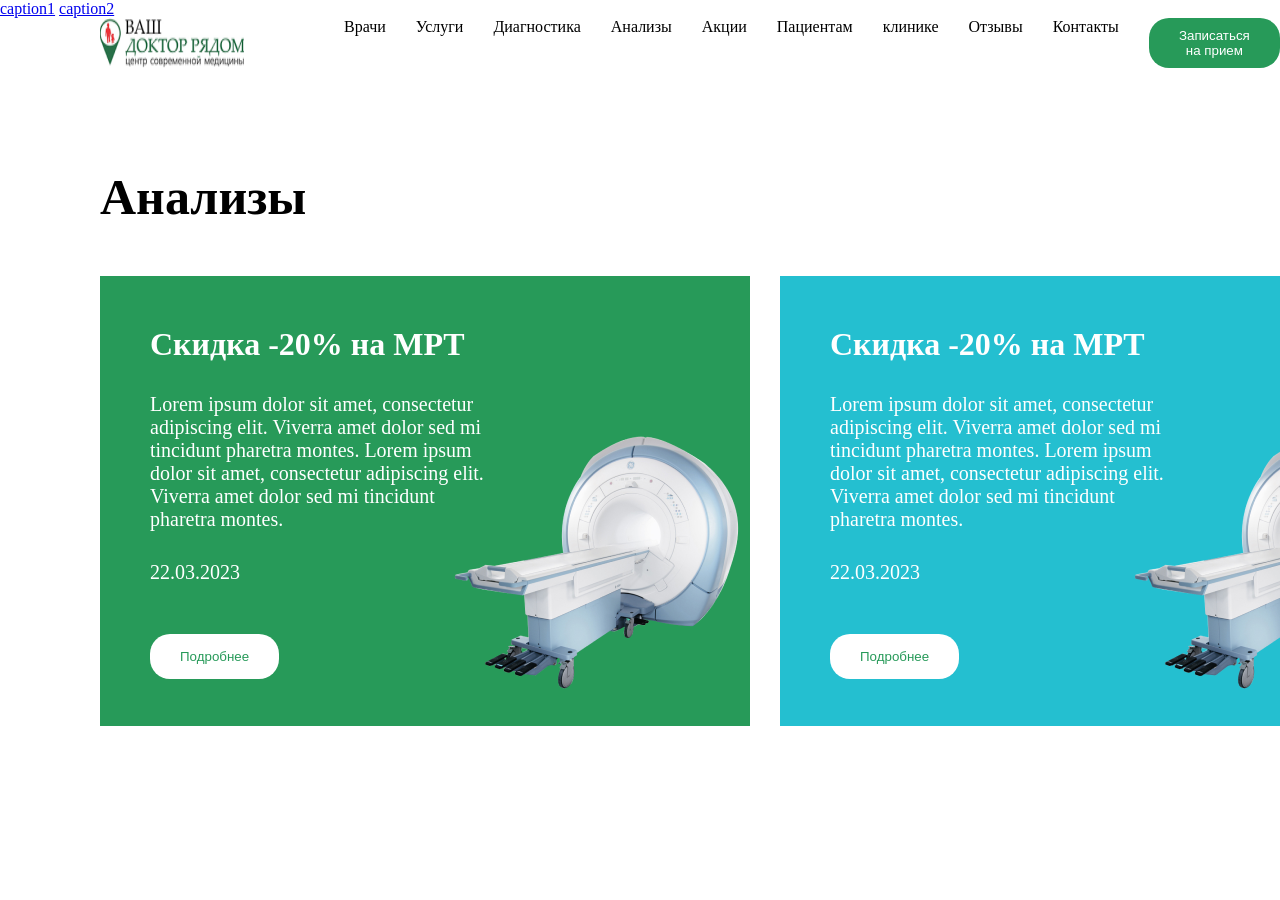
==== index.html @ 98c3f206 "Salom5-salom11" ====
<!DOCTYPE html>
<html lang="en">
<head>
    <meta charset="UTF-8">
    <meta name="viewport" content="width=device-width, initial-scale=1.0">
    <title>Document</title>
    <link rel="stylesheet" href="./style.css">
</head>
<body>
    <a href="./index.html">caption1</a>
    <a href="./abduvochid/abdu.html">caption2</a>
    <div class="salom">
        <img src="./image 1.png" alt="">
        <div class="salom1">
            <p>Врачи</p>
            <p>Услуги</p>
            <p>Диагностика</p>
            <p>Анализы</p>
            <p>Акции</p>
            <p>Пациентам</p>
            <p>клинике</p>
            <p>Отзывы</p>
            <p>Контакты</p>
            <button class="salom2">Записаться на прием</button>
        </div>
    </div>
    <div class="salom3">
        <h1 class="salom4">Анализы</h1>
    </div>
<div class="salom10">
        <div class="salom5">
        <h1>Скидка -20% на МРТ</h1>
        <p class="salom8">Lorem ipsum dolor sit amet, consectetur<br> adipiscing elit. Viverra amet dolor sed mi<br> tincidunt pharetra montes. Lorem ipsum<br> dolor sit amet, consectetur adipiscing elit.<br> Viverra amet dolor sed mi tincidunt<br> pharetra montes.</p>
        <p class="salom8">22.03.2023</p>
        <button class="salom7">Подробнее</button>
        <img class="salom6" src="./image 4.png" alt="">
    </div>
        <div class="salom11">
        <h1>Скидка -20% на МРТ</h1>
        <p class="salom8">Lorem ipsum dolor sit amet, consectetur<br> adipiscing elit. Viverra amet dolor sed mi<br> tincidunt pharetra montes. Lorem ipsum<br> dolor sit amet, consectetur adipiscing elit.<br> Viverra amet dolor sed mi tincidunt<br> pharetra montes.</p>
        <p class="salom8">22.03.2023</p>
        <button class="salom7">Подробнее</button>
        <img class="salom6" src="./image 4.png" alt="">
    </div>
</div>
</body>
</html>
---- style.css ----
*{
    margin: 0;
}
.salom{
    margin-left: 100px;
    display: flex;
}
.salom1{
    margin-left: 100px;
    gap: 30px;
    display: flex;
}
.salom2{
    padding: 10px 30px;
    background-color: #279A59;
    color: white;
    border: none;
    border-radius: 20px;
}
.salom3{
    margin-top: 100px;
    margin-left: 100px;
}
.salom4{
    font-size: 50px;
}
.salom5{
    height: 350px;
    color: white;
    margin-top: 50px;
    margin-left: 100px;
    width: 550px;
    padding: 50px;
    background-color: #279A59;
}
.salom6{
    margin-top: -250px;
    margin-left: 300px;
}
.salom7{
    margin-top: 50px;
    background-color: white;
    color: #279A59;
    padding: 15px 30px;
    border: none;
    border-radius: 20px;
}
.salom8{
    font-size: 20px;
    margin-top: 30px;
}
.salom10{
    display: flex;
}
.salom11{
    margin-left: 30px;
        height: 350px;
    color: white;
    margin-top: 50px;
    width: 550px;
    padding: 50px;
    background-color: #24BFD0;
}
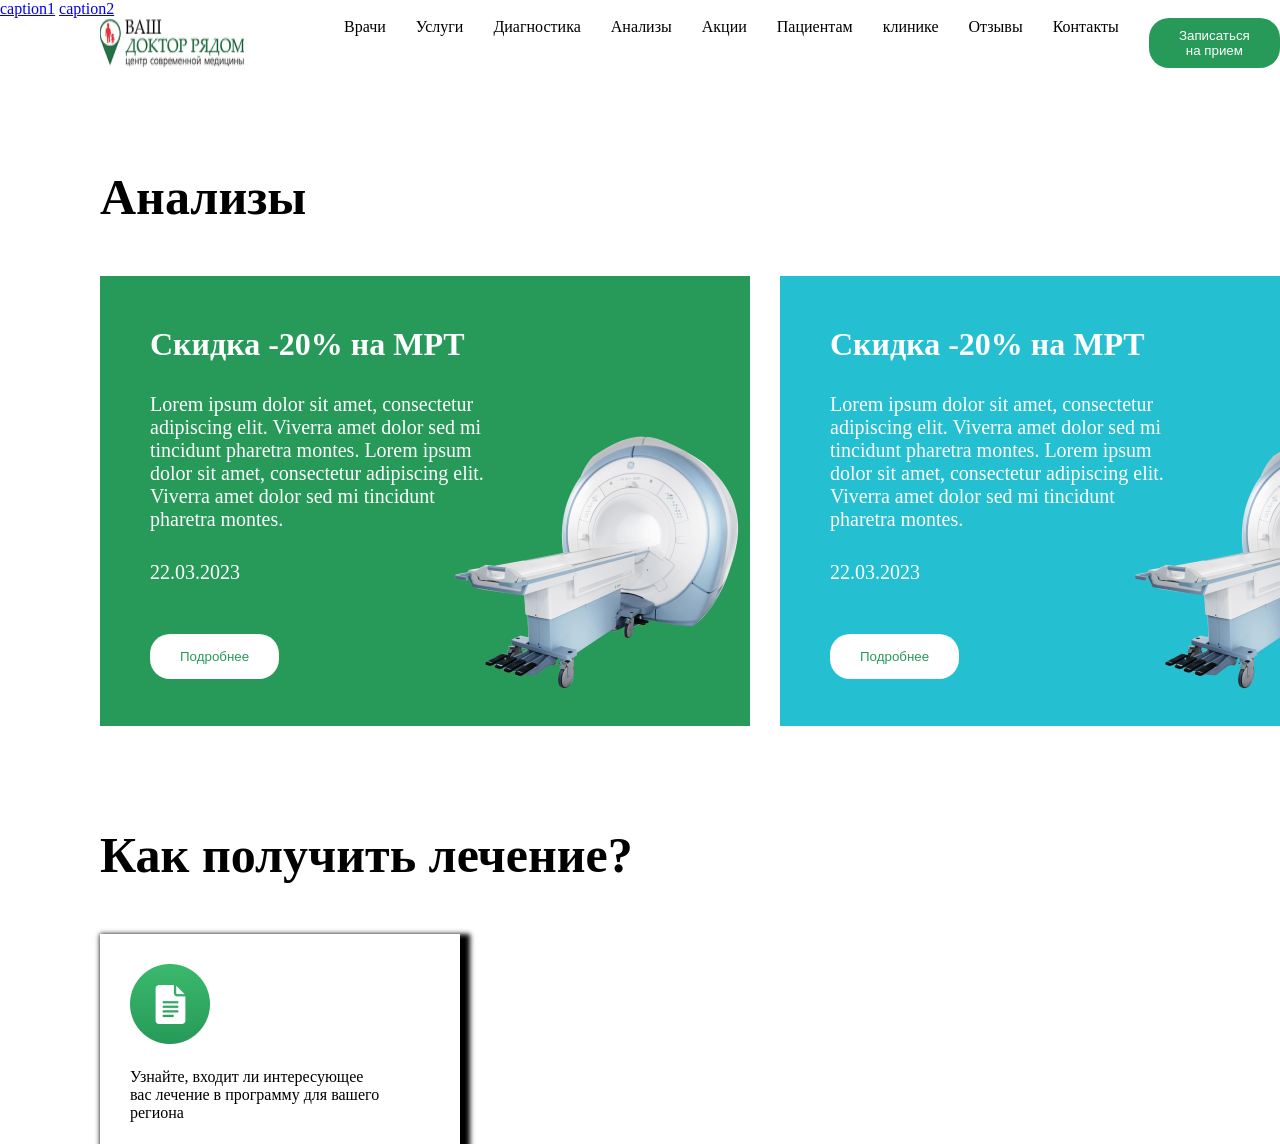
==== commit 8dcd00d0: "salom14-salom15" ====
--- a/index.html
+++ b/index.html
@@ -43,5 +43,12 @@
         <img class="salom6" src="./image 4.png" alt="">
     </div>
 </div>
+<div class="salom12">
+    <h1 class="salom13">Как получить лечение?</h1>
+</div>
+<div class="salom14">
+    <img src="./Frame 129.png" alt="">
+    <p class="salom15">Узнайте, входит ли интересующее<br> вас лечение в программу для вашего<br> региона</p>
+</div>
 </body>
 </html>
--- a/style.css
+++ b/style.css
@@ -60,4 +60,22 @@
     width: 550px;
     padding: 50px;
     background-color: #24BFD0;
+}
+.salom12{
+    margin-top: 100px;
+    margin-left: 100px;
+}
+.salom13{
+    font-size: 50px;
+}
+.salom14{
+    margin-top: 50px;
+    margin-left: 100px;
+    width: 300px;
+    height: 150px;
+    padding: 30px;
+    box-shadow: 5px 5px 5px 5px;
+}
+.salom15{
+    margin-top: 20px;
 }
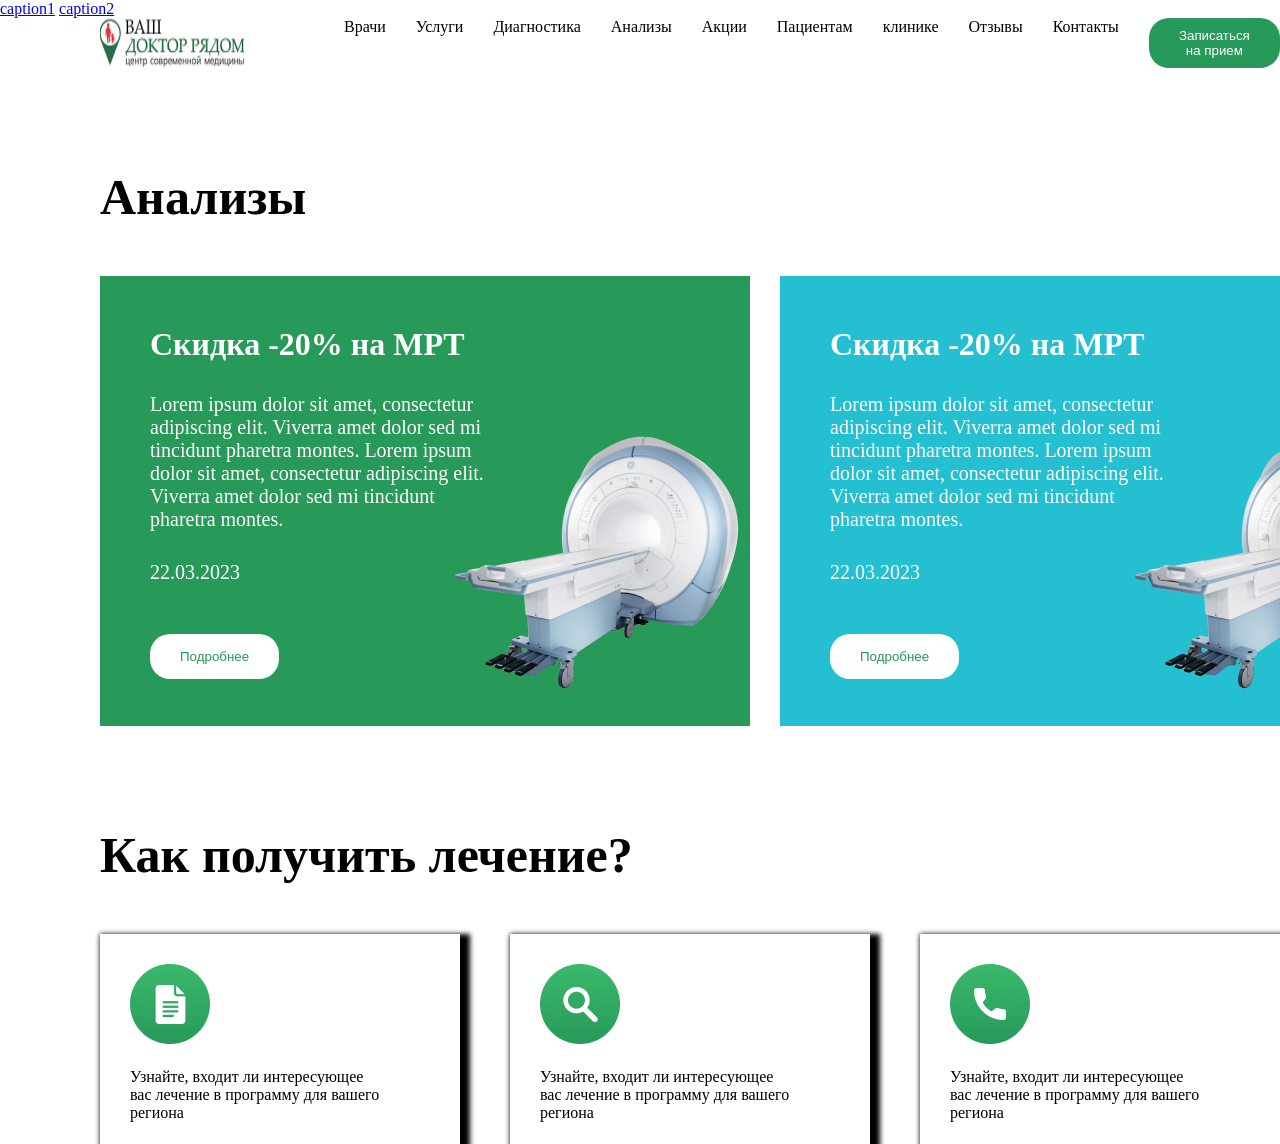
==== commit 10a7b14d: "salom2-salom18" ====
--- a/index.html
+++ b/index.html
@@ -46,9 +46,19 @@
 <div class="salom12">
     <h1 class="salom13">Как получить лечение?</h1>
 </div>
-<div class="salom14">
+<div class="salom16">
+    <div class="salom14">
     <img src="./Frame 129.png" alt="">
     <p class="salom15">Узнайте, входит ли интересующее<br> вас лечение в программу для вашего<br> региона</p>
 </div>
+<div class="salom17">
+    <img src="./Frame 153.png" alt="">
+    <p class="salom15">Узнайте, входит ли интересующее<br> вас лечение в программу для вашего<br> региона</p>
+</div>
+<div class="salom18">
+    <img src="./Frame 153 (1).png" alt="">
+    <p class="salom15">Узнайте, входит ли интересующее<br> вас лечение в программу для вашего<br> региона</p>
+</div>
+</div>
 </body>
 </html>
--- a/style.css
+++ b/style.css
@@ -78,4 +78,23 @@
 }
 .salom15{
     margin-top: 20px;
-}+}
+.salom16{
+    display: flex;
+}
+.salom17{
+        margin-top: 50px;
+    margin-left: 50px;
+    width: 300px;
+    height: 150px;
+    padding: 30px;
+    box-shadow: 5px 5px 5px 5px;
+}
+.salom18{
+        margin-top: 50px;
+    margin-left: 50px;
+    width: 300px;
+    height: 150px;
+    padding: 30px;
+    box-shadow: 5px 5px 5px 5px;
+}
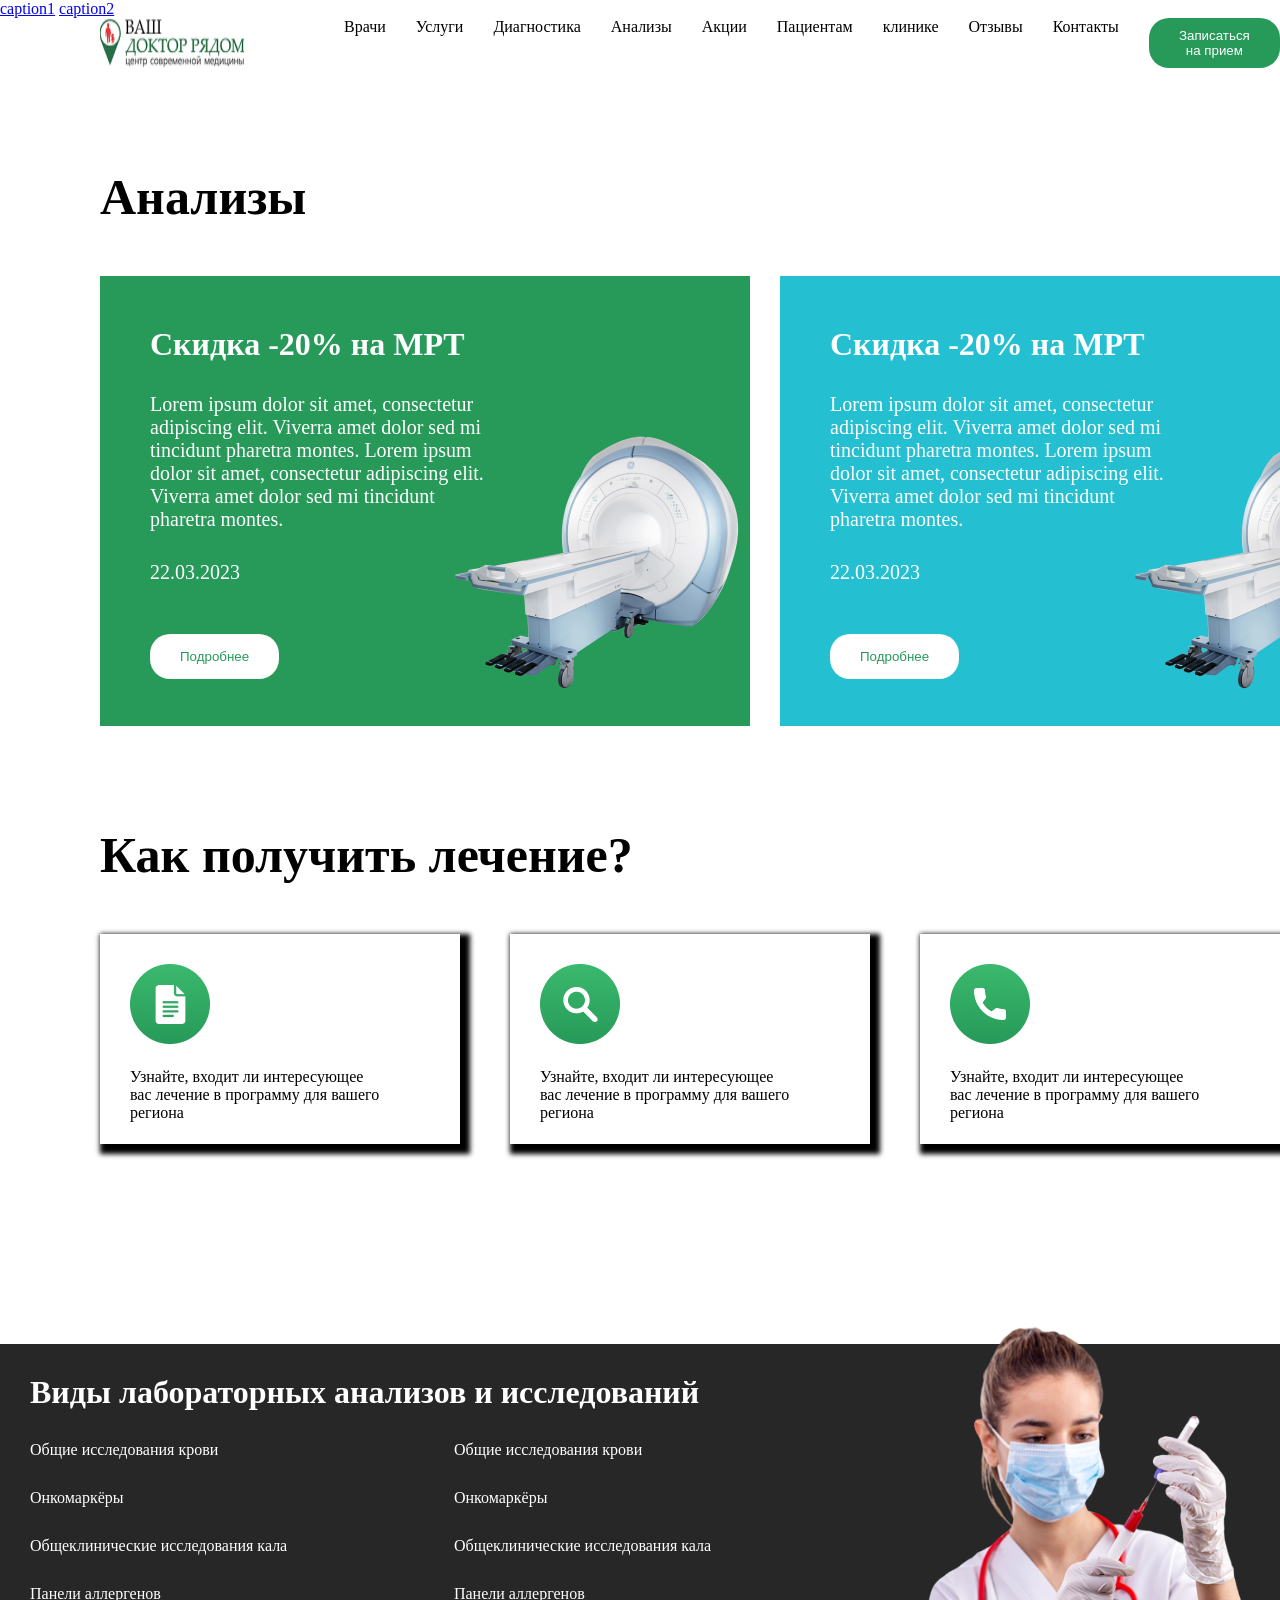
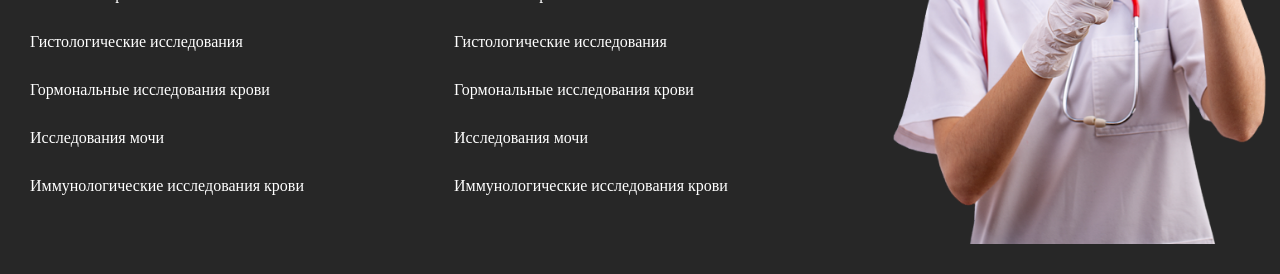
==== commit 1df32bbe: "salom19-salom21" ====
--- a/index.html
+++ b/index.html
@@ -60,5 +60,31 @@
     <p class="salom15">Узнайте, входит ли интересующее<br> вас лечение в программу для вашего<br> региона</p>
 </div>
 </div>
+<div class="salom19">
+    <h1>Виды лабораторных анализов и исследований</h1>
+<div class="salom21">
+    <div class="salom20">
+        <p>Общие исследования крови</p>
+    <p>Онкомаркёры</p>
+    <p>Общеклинические исследования кала</p>
+    <p>Панели аллергенов</p>
+    <p>Гистологические исследования</p>
+    <p>Гормональные исследования крови</p>
+    <p>Исследования мочи</p>
+    <p>Иммунологические исследования крови</p>
+</div>
+<div class="salom20">
+        <p>Общие исследования крови</p>
+    <p>Онкомаркёры</p>
+    <p>Общеклинические исследования кала</p>
+    <p>Панели аллергенов</p>
+    <p>Гистологические исследования</p>
+    <p>Гормональные исследования крови</p>
+    <p>Исследования мочи</p>
+    <p>Иммунологические исследования крови</p>
+</div>
+<img class="salom22" src="./woman-nurse-or-doctor-2021-08-27-13-41-17-utc-PhotoRoom 1.png" alt="">
+</div>
+</div>
 </body>
 </html>
--- a/style.css
+++ b/style.css
@@ -98,3 +98,24 @@
     padding: 30px;
     box-shadow: 5px 5px 5px 5px;
 }
+.salom19{
+    margin-top: 200px;
+    color: white;
+    padding: 30px;
+    width: 1430px;
+    background-color: #272727;
+}
+.salom20{
+    display: flex;
+    flex-direction: column;
+    gap: 30px;
+    margin-top: 30px;
+}
+.salom21{
+    display: flex;
+    gap: 150px;
+}
+.salom22{
+    margin-top: -100px;
+    width: 400px;
+}
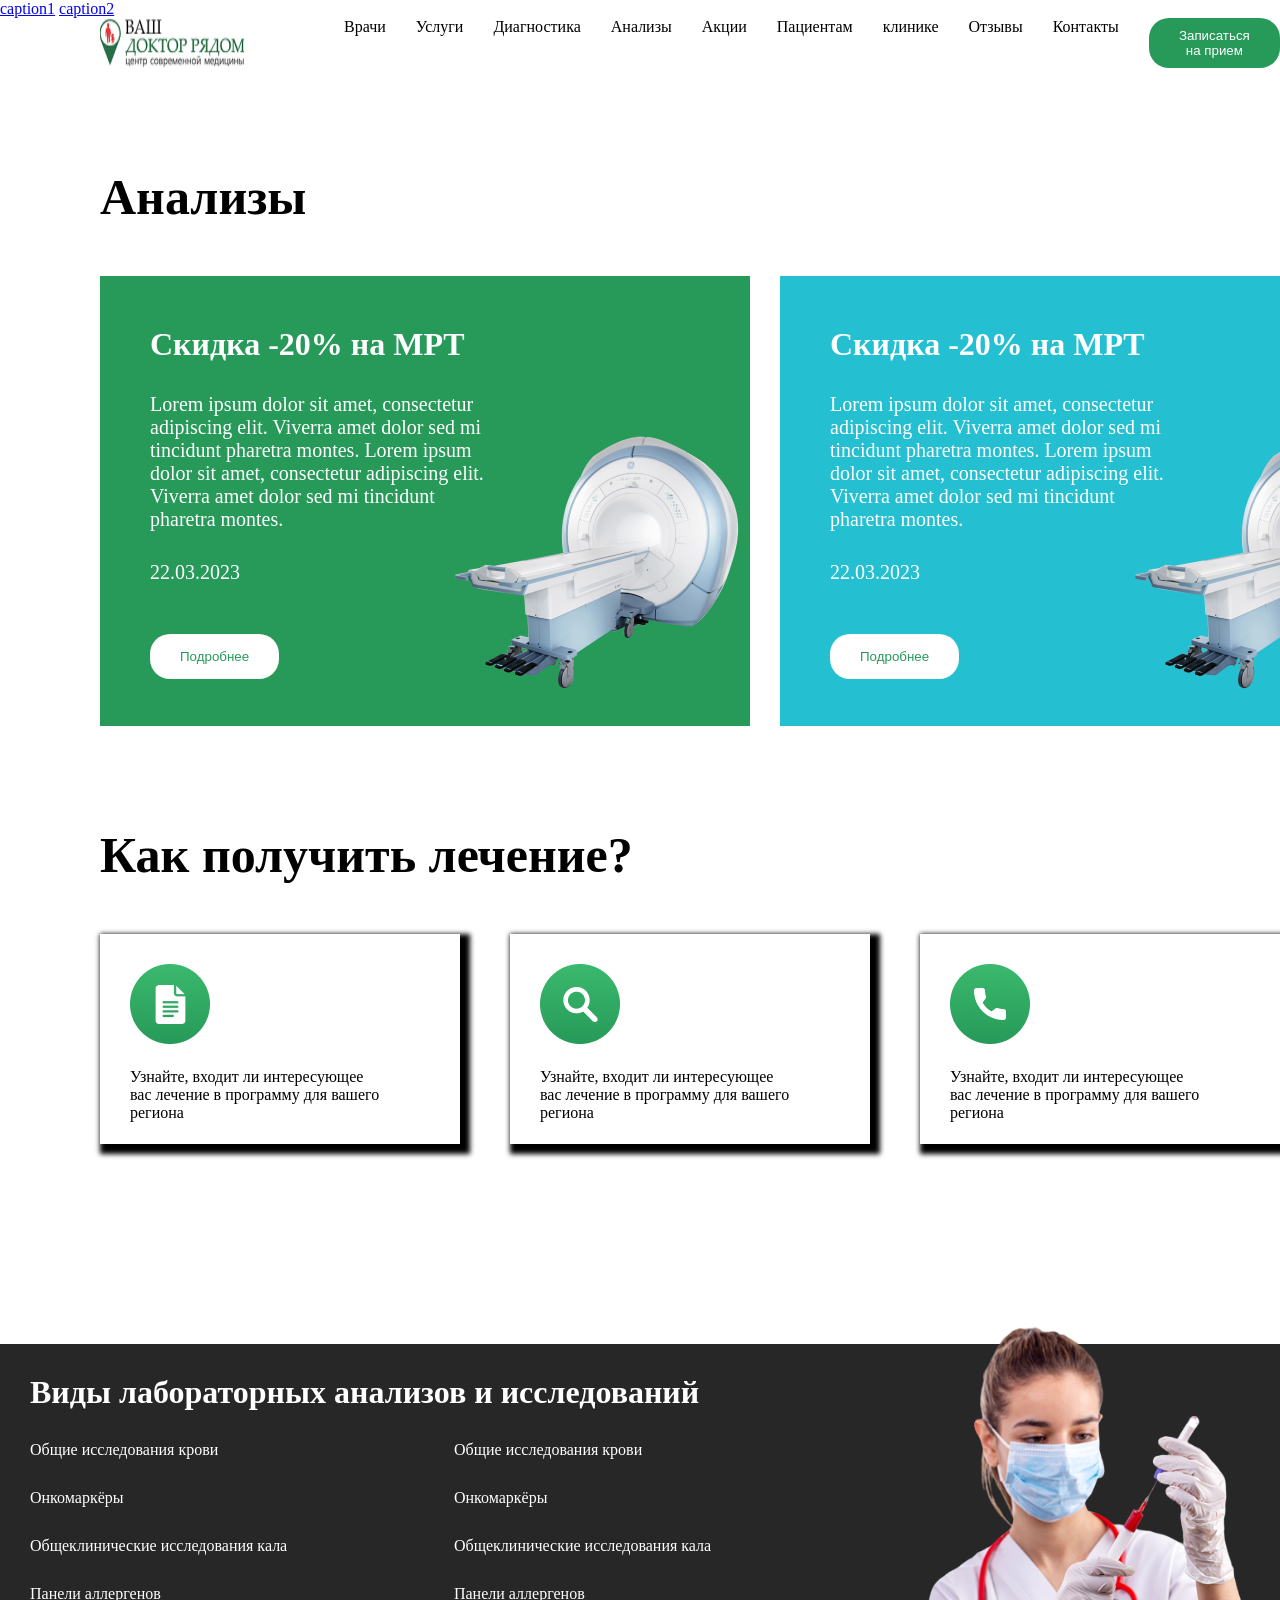
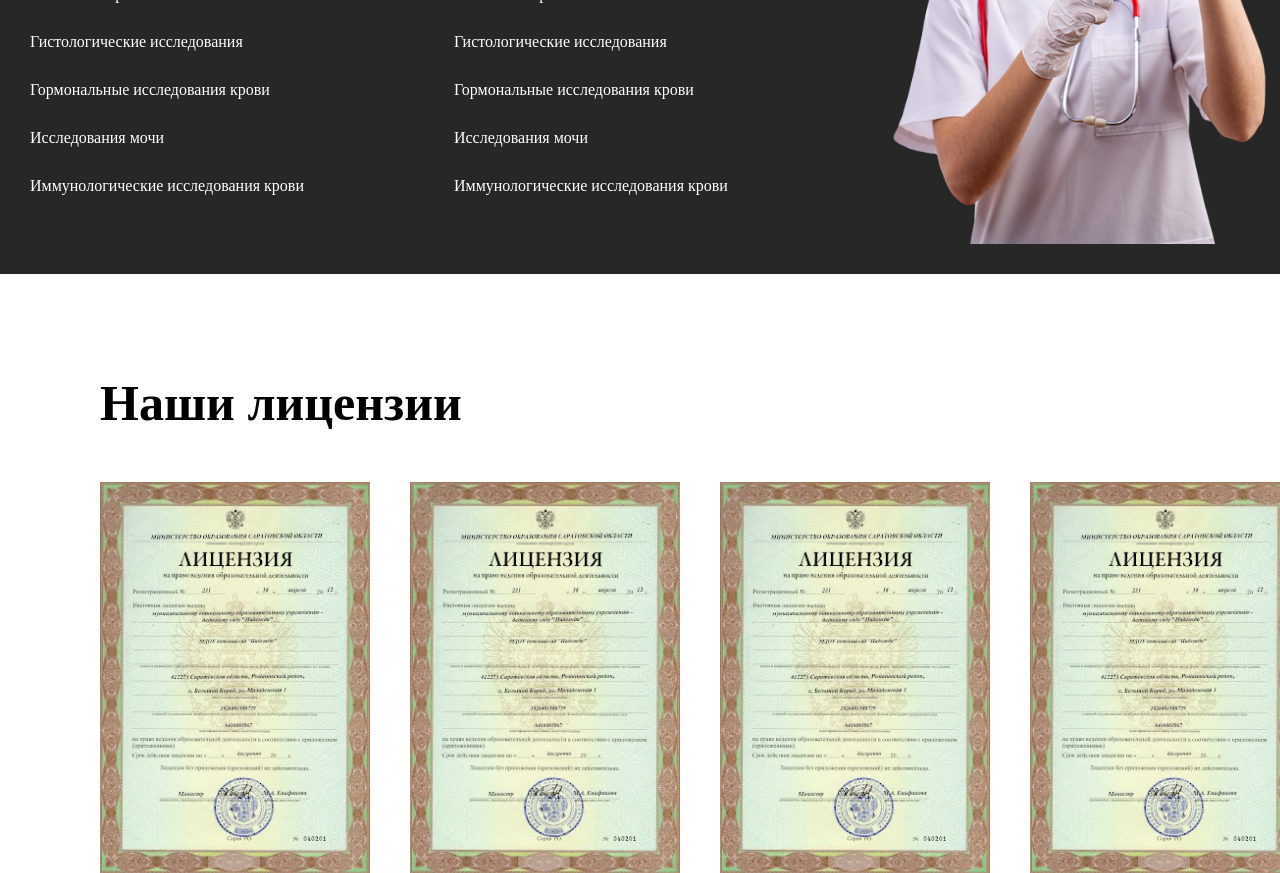
==== commit 2ae3a097: "salom23-salom25" ====
--- a/index.html
+++ b/index.html
@@ -86,5 +86,14 @@
 <img class="salom22" src="./woman-nurse-or-doctor-2021-08-27-13-41-17-utc-PhotoRoom 1.png" alt="">
 </div>
 </div>
+<div class="salom23">
+    <h1 class="salom24">Наши лицензии</h1>
+    <div class="salom25">
+    <img src="./image 7.png" alt="">
+    <img src="./image 7.png" alt="">
+    <img src="./image 7.png" alt="">
+    <img src="./image 7.png" alt="">
+</div>
+</div>
 </body>
 </html>
--- a/style.css
+++ b/style.css
@@ -119,3 +119,15 @@
     margin-top: -100px;
     width: 400px;
 }
+.salom23{
+    margin-top: 100px;
+    margin-left: 100px;
+}
+.salom24{
+    font-size: 50px;
+}
+.salom25{
+    display: flex;
+    margin-top: 50px;
+    gap: 40px;
+}
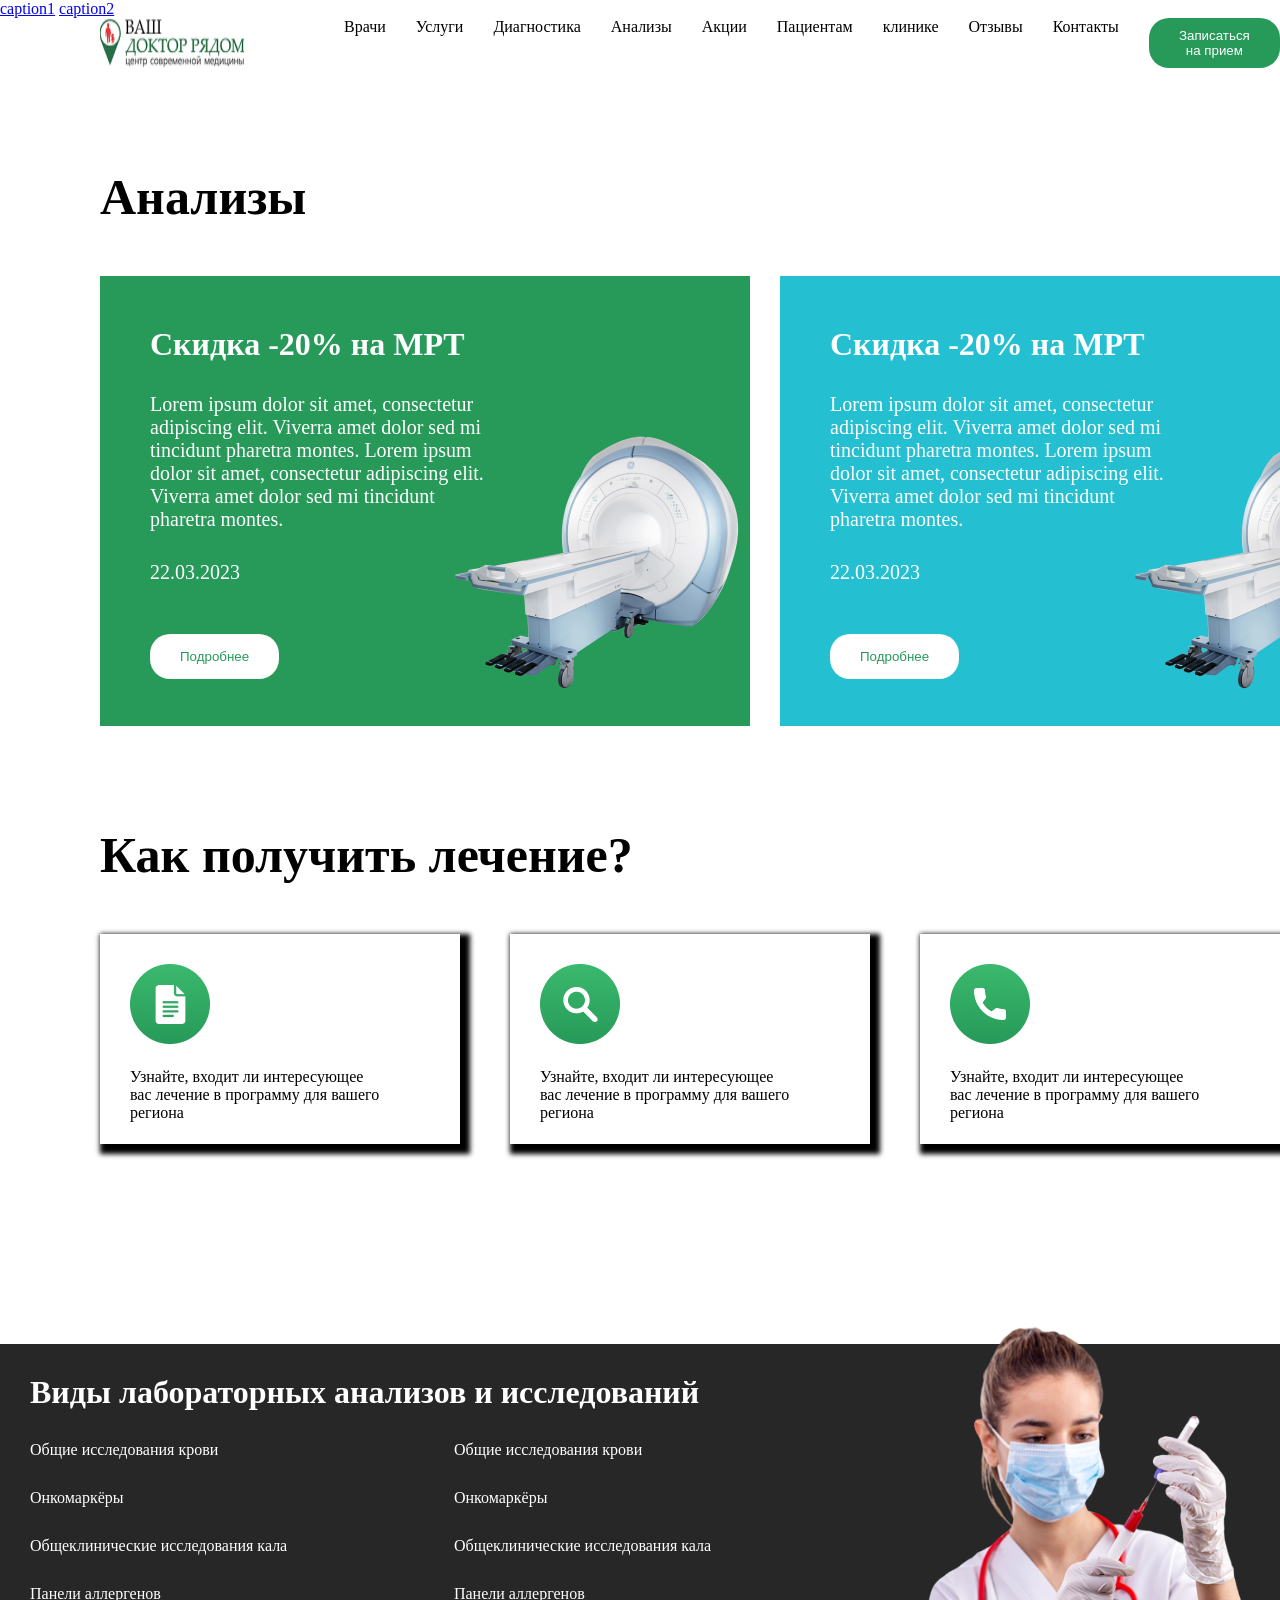
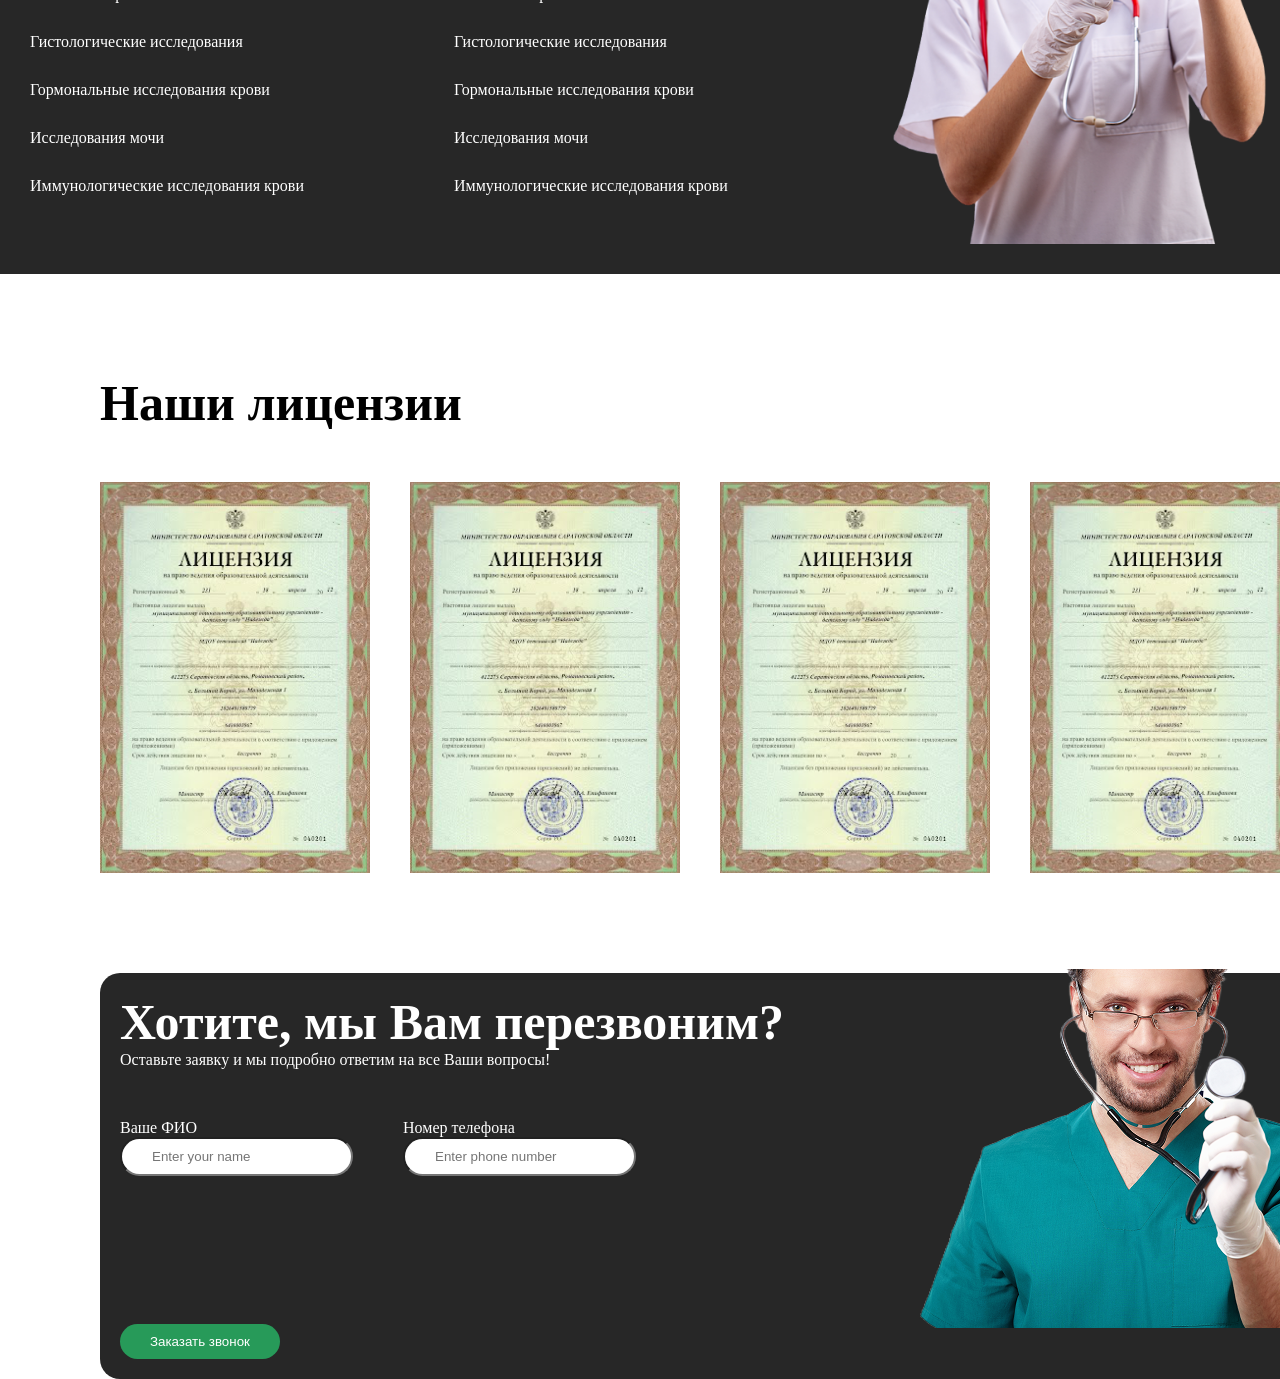
==== commit 0a6c5279: "salom27-salom32" ====
--- a/index.html
+++ b/index.html
@@ -95,5 +95,23 @@
     <img src="./image 7.png" alt="">
 </div>
 </div>
+<div class="salom26">
+    <h1 class="salom24">Хотите, мы Вам перезвоним?</h1>
+    <p>Оставьте заявку и мы подробно ответим на все Ваши вопросы!</p>
+    <div class="salom27">
+<div class="salom29">
+            <p class="salom30">Ваше ФИО</p>
+        <input class="salom28" type="text" placeholder="Enter your name">
+</div>
+<div class="salom29">
+            <p class="salom30">Номер телефона</p>
+        <input class="salom28" type="text" name="" id="" placeholder="Enter phone number">
+</div>
+<div class="salom33">
+        <img class="salom32" src="./doctor-with-stethoscope-2021-09-03-02-58-01-utc 1.png" alt="">
+</div>
+    </div>
+    <button class="salom31">Заказать звонок</button>
+</div>
 </body>
 </html>
--- a/style.css
+++ b/style.css
@@ -131,3 +131,35 @@
     margin-top: 50px;
     gap: 40px;
 }
+.salom26{
+    margin-top: 100px;
+    margin-left: 100px;
+    width: 1200px;
+    padding: 20px;
+    border-radius: 20px;
+    background-color: #272727;
+    color: white;
+}
+.salom27{
+    gap: 50px;
+    display: flex;
+}
+.salom28{
+    border-radius: 20px;
+    padding: 10px 30px;
+}
+.salom29{
+    margin-top: 50px;
+}
+.salom31{
+    margin-top: -400px;
+    padding: 10px 30px;
+    background-color: #279A59;
+    color: white;
+    border: none;
+    border-radius: 20px;
+}
+.salom32{
+    margin-left: 100px;
+    margin-top: -100px;
+}
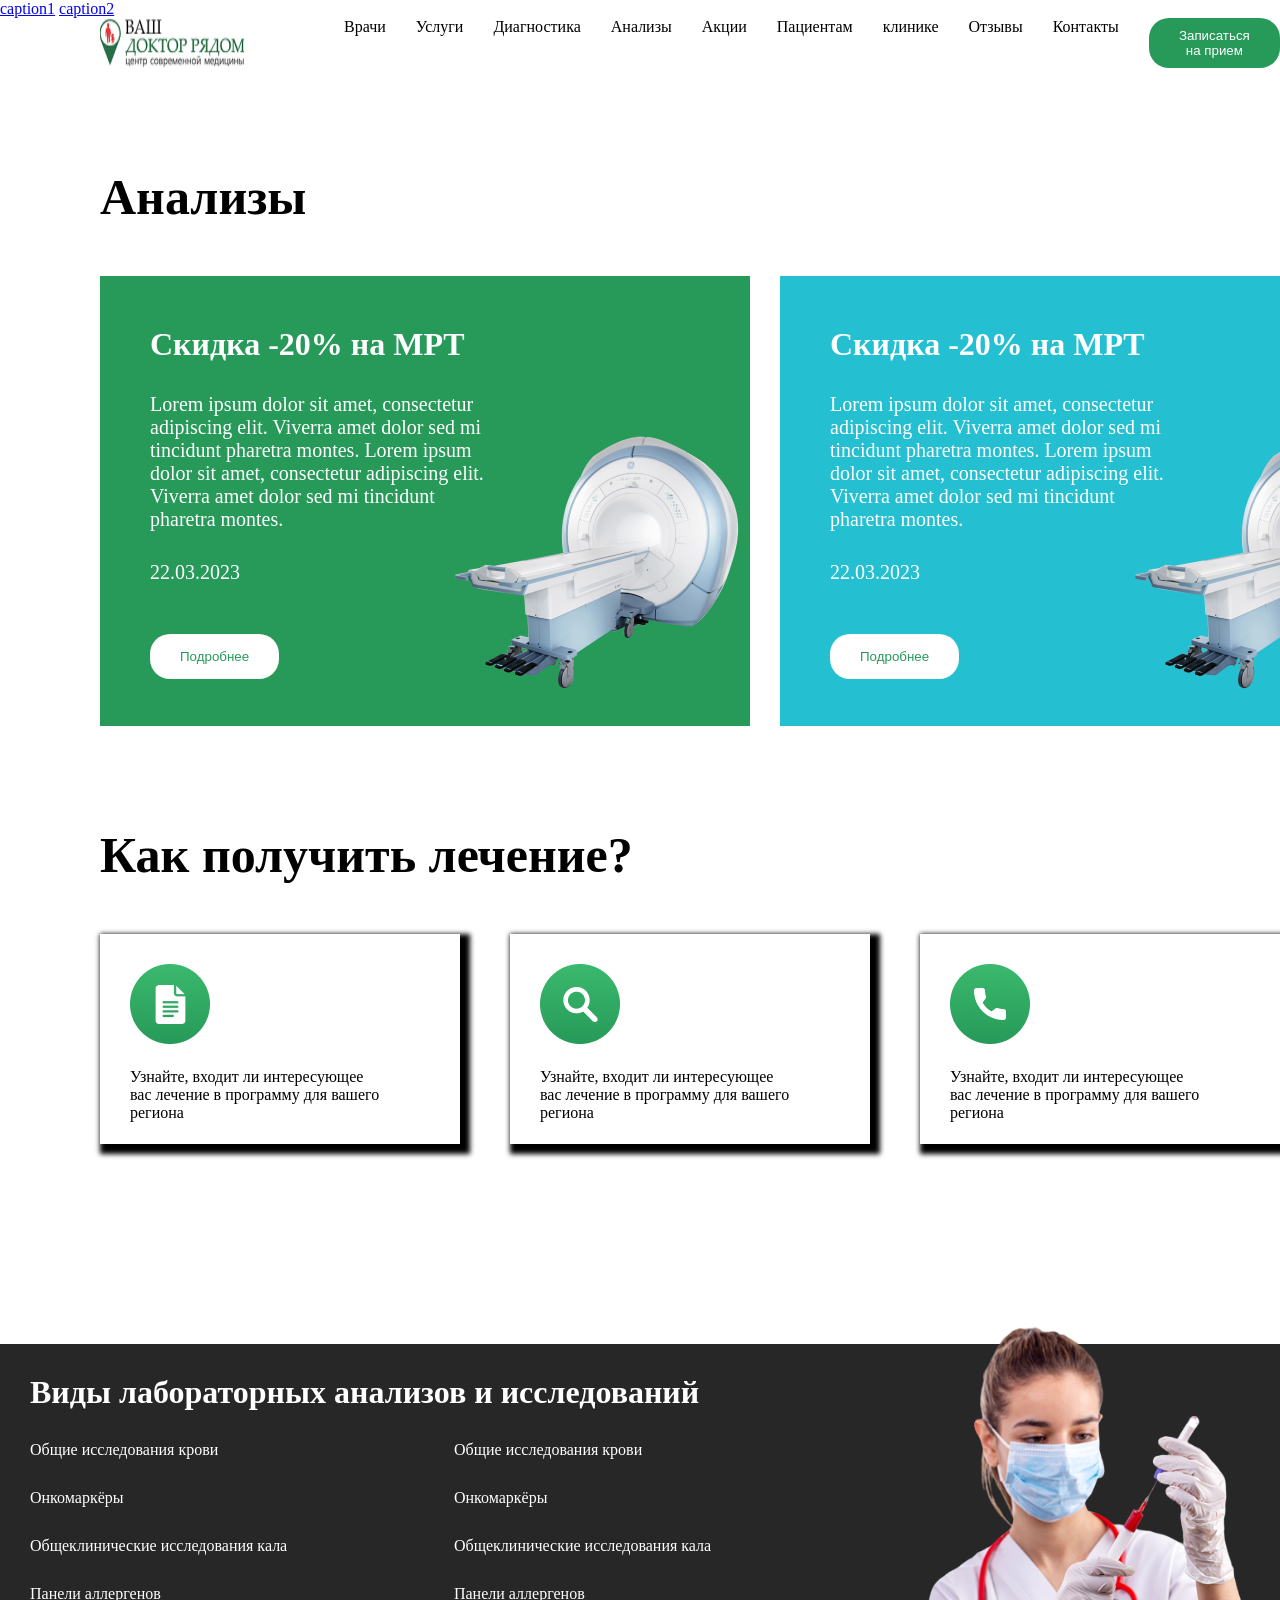
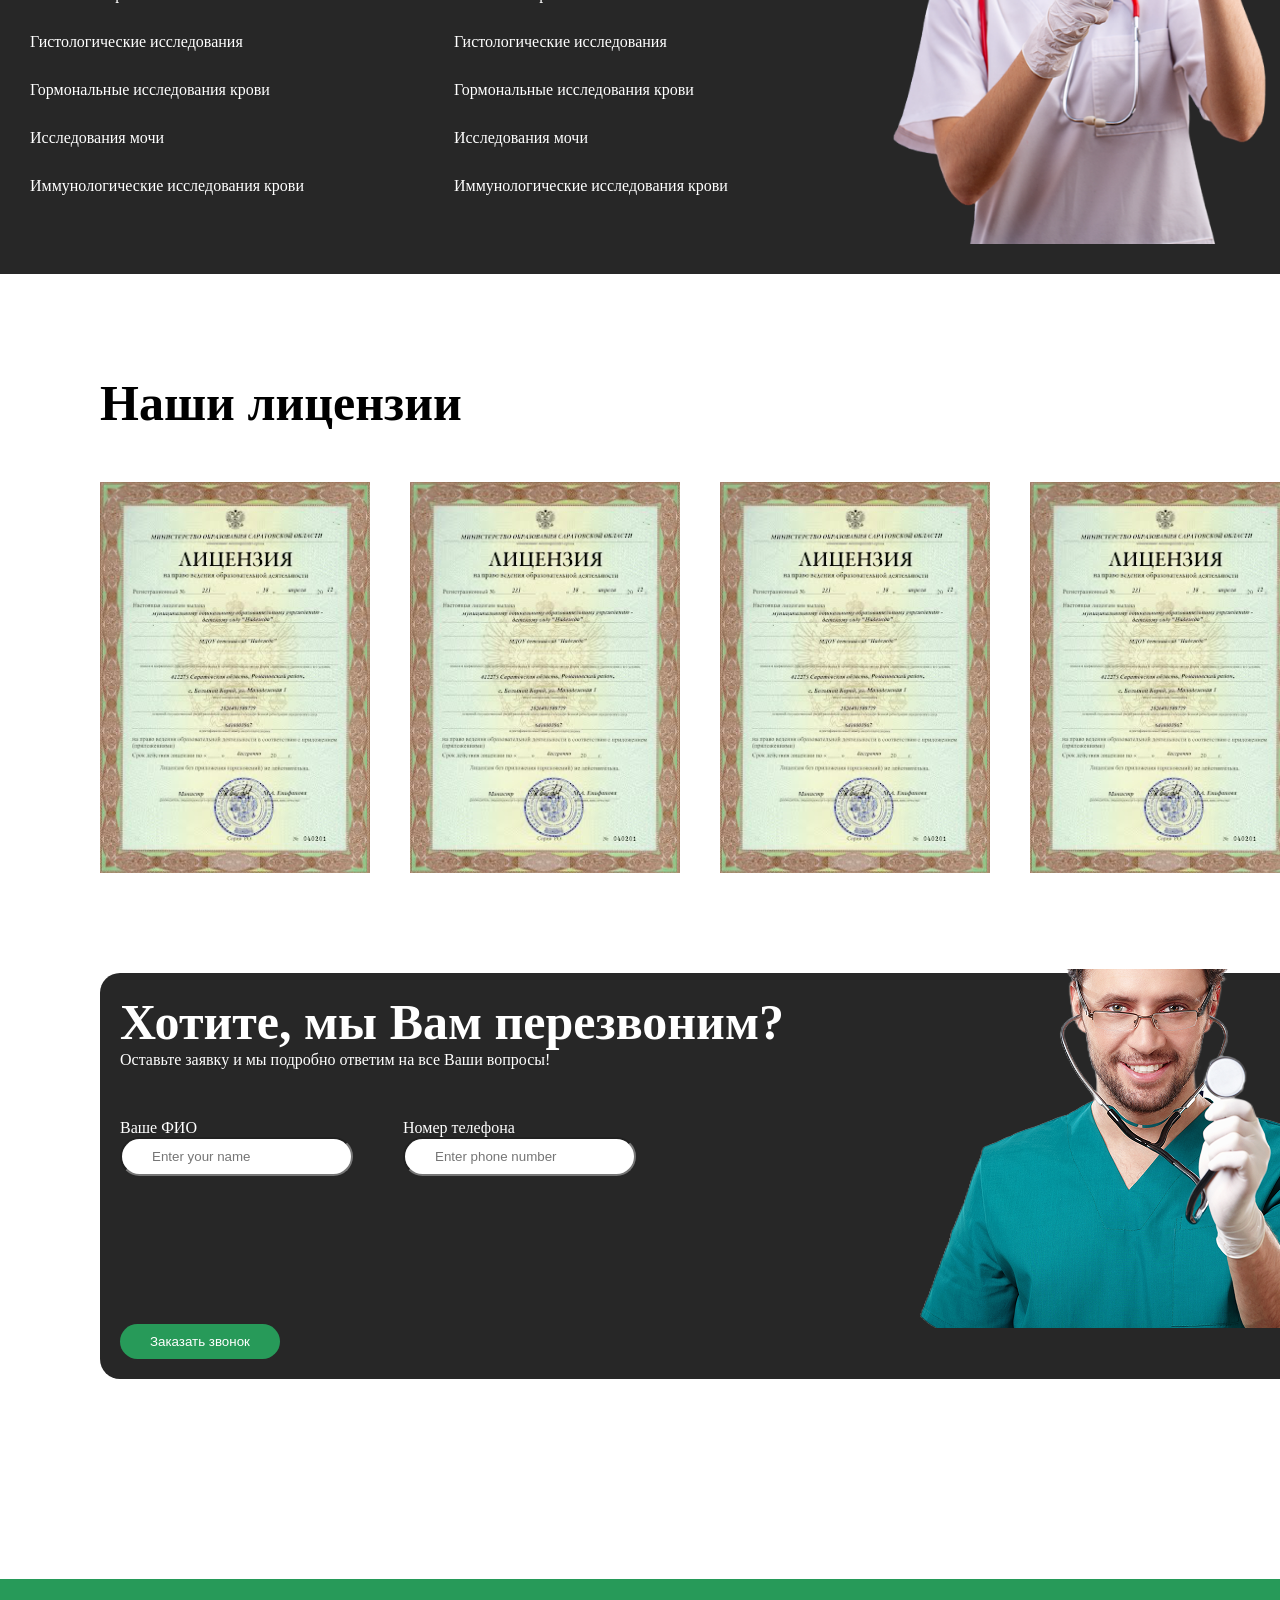
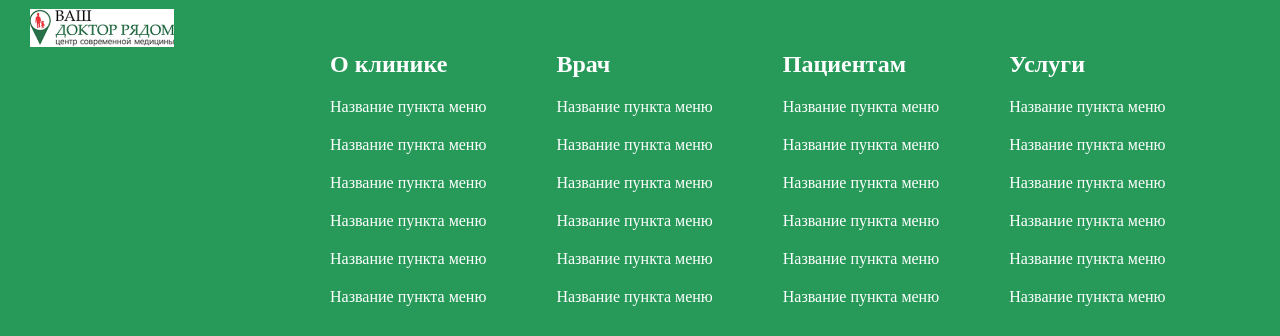
==== commit 975c2fda: "last commit" ====
--- a/index.html
+++ b/index.html
@@ -113,5 +113,46 @@
     </div>
     <button class="salom31">Заказать звонок</button>
 </div>
+<div class="salom34">
+    <img src="./image 1.png" alt="">
+<div class="salom40">
+        <div class="salom35">
+        <h2>О клинике</h2>
+        <p>Название пункта меню</p>
+        <p>Название пункта меню</p>
+        <p>Название пункта меню</p>
+        <p>Название пункта меню</p>
+        <p>Название пункта меню</p>
+        <p>Название пункта меню</p>
+    </div>
+        <div class="salom35">
+        <h2>Врач</h2>
+        <p>Название пункта меню</p>
+        <p>Название пункта меню</p>
+        <p>Название пункта меню</p>
+        <p>Название пункта меню</p>
+        <p>Название пункта меню</p>
+        <p>Название пункта меню</p>
+    </div>
+        <div class="salom35">
+        <h2>Пациентам</h2>
+        <p>Название пункта меню</p>
+        <p>Название пункта меню</p>
+        <p>Название пункта меню</p>
+        <p>Название пункта меню</p>
+        <p>Название пункта меню</p>
+        <p>Название пункта меню</p>
+    </div>
+        <div class="salom35">
+        <h2>Услуги</h2>
+        <p>Название пункта меню</p>
+        <p>Название пункта меню</p>
+        <p>Название пункта меню</p>
+        <p>Название пункта меню</p>
+        <p>Название пункта меню</p>
+        <p>Название пункта меню</p>
+    </div>
+</div>
+</div>
 </body>
 </html>
--- a/style.css
+++ b/style.css
@@ -162,4 +162,21 @@
 .salom32{
     margin-left: 100px;
     margin-top: -100px;
+}
+.salom34{
+    padding: 30px;
+    width: 1370px;
+    background-color: #279A59;
+    color: white;
+    margin-top: 200px;
+}
+.salom35{
+    display: flex;
+    flex-direction: column;
+    gap: 20px;
+}
+.salom40{
+    margin-left: 300px;
+    display: flex;
+    gap: 70px;
 }
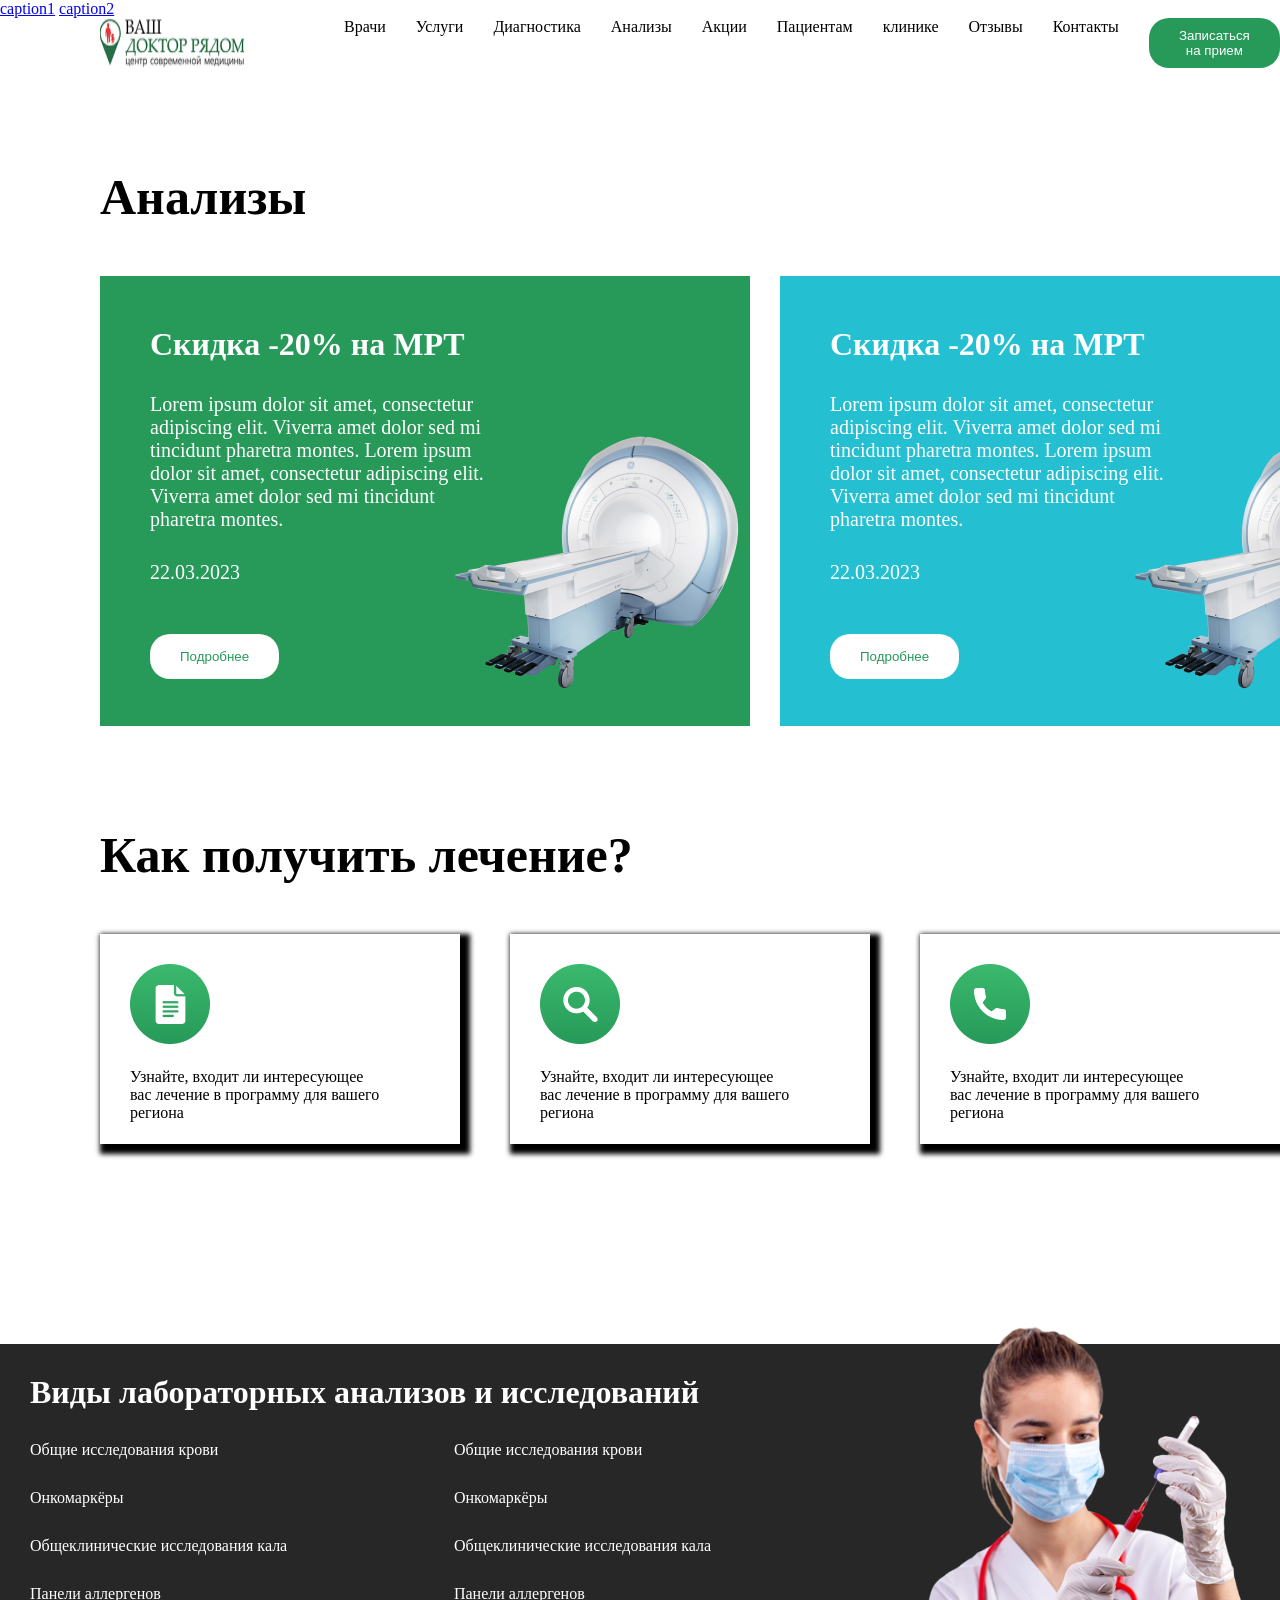
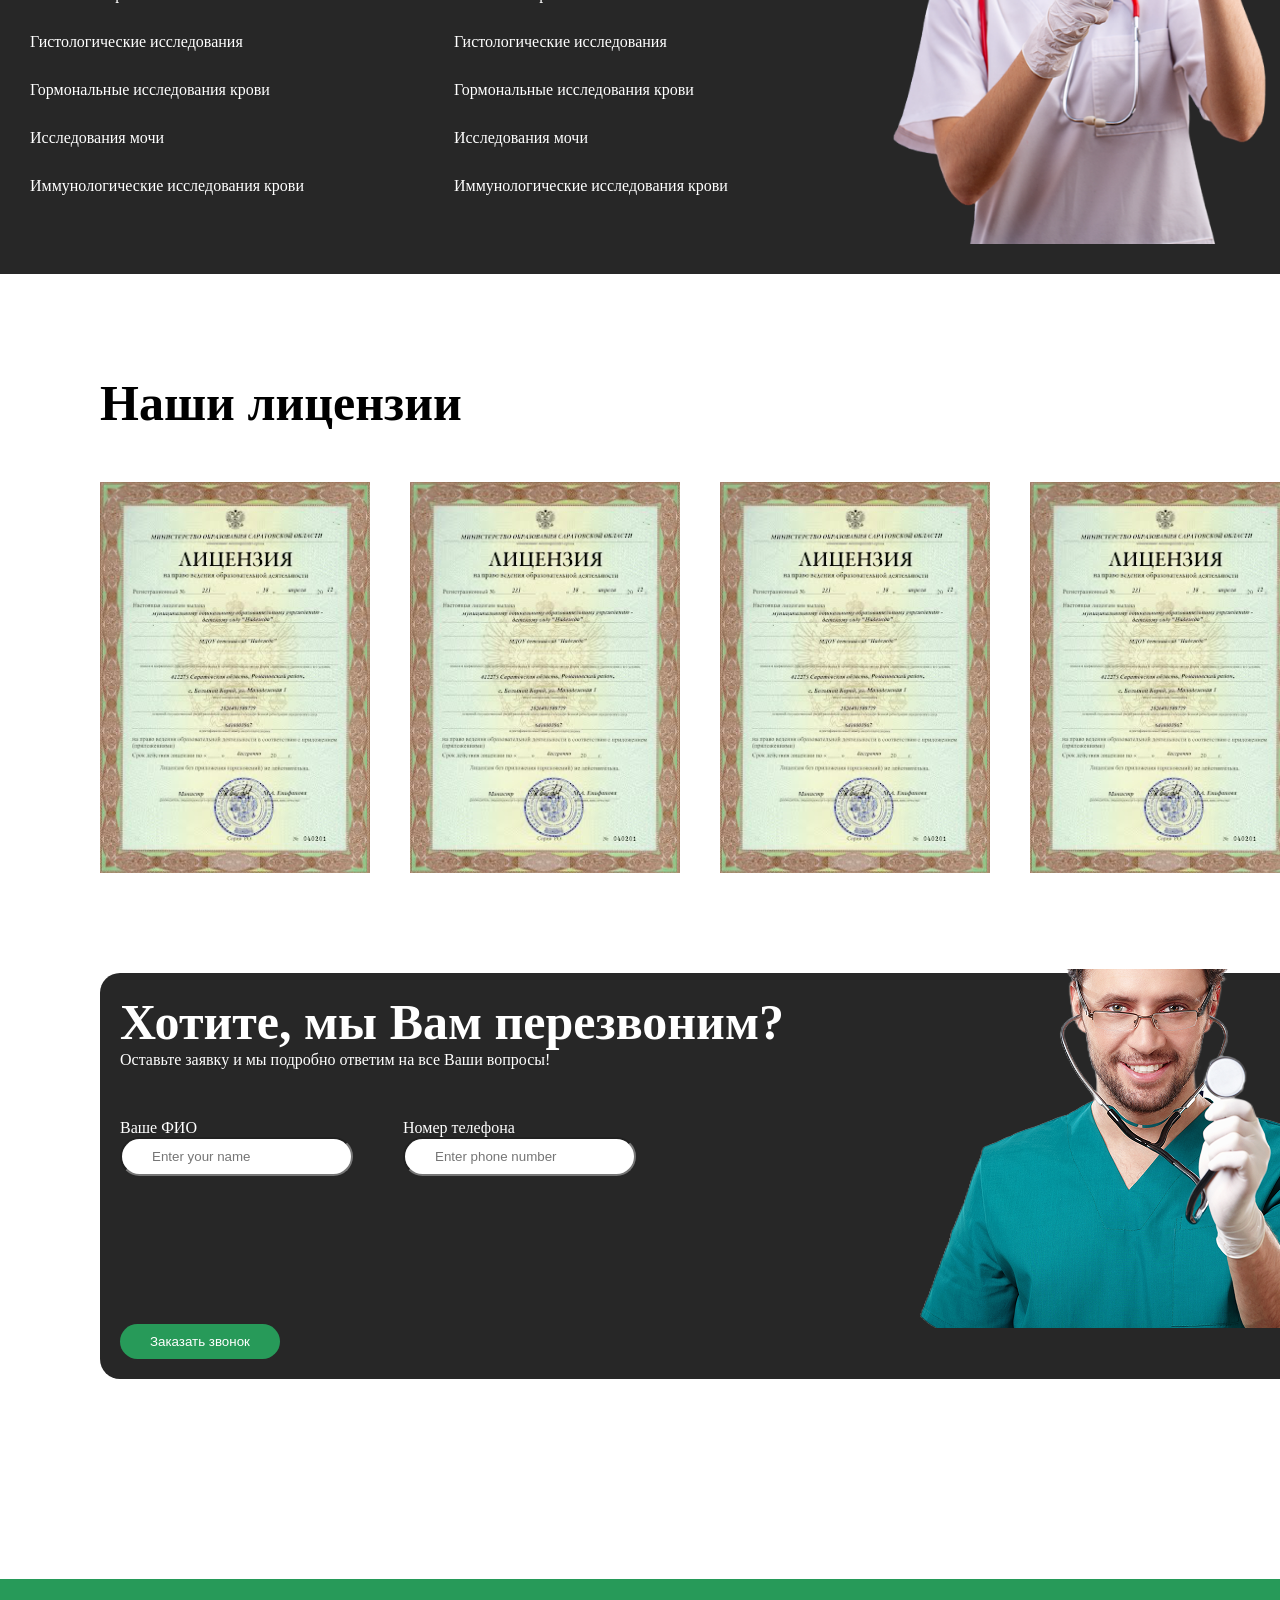
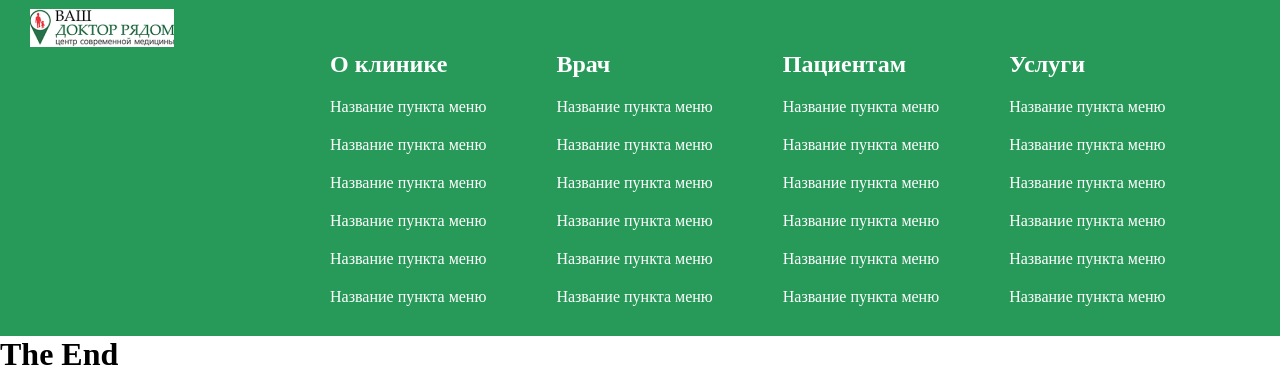
==== commit 10d88b8b: "the end" ====
--- a/index.html
+++ b/index.html
@@ -154,5 +154,6 @@
     </div>
 </div>
 </div>
+<h1>The End</h1>
 </body>
 </html>
